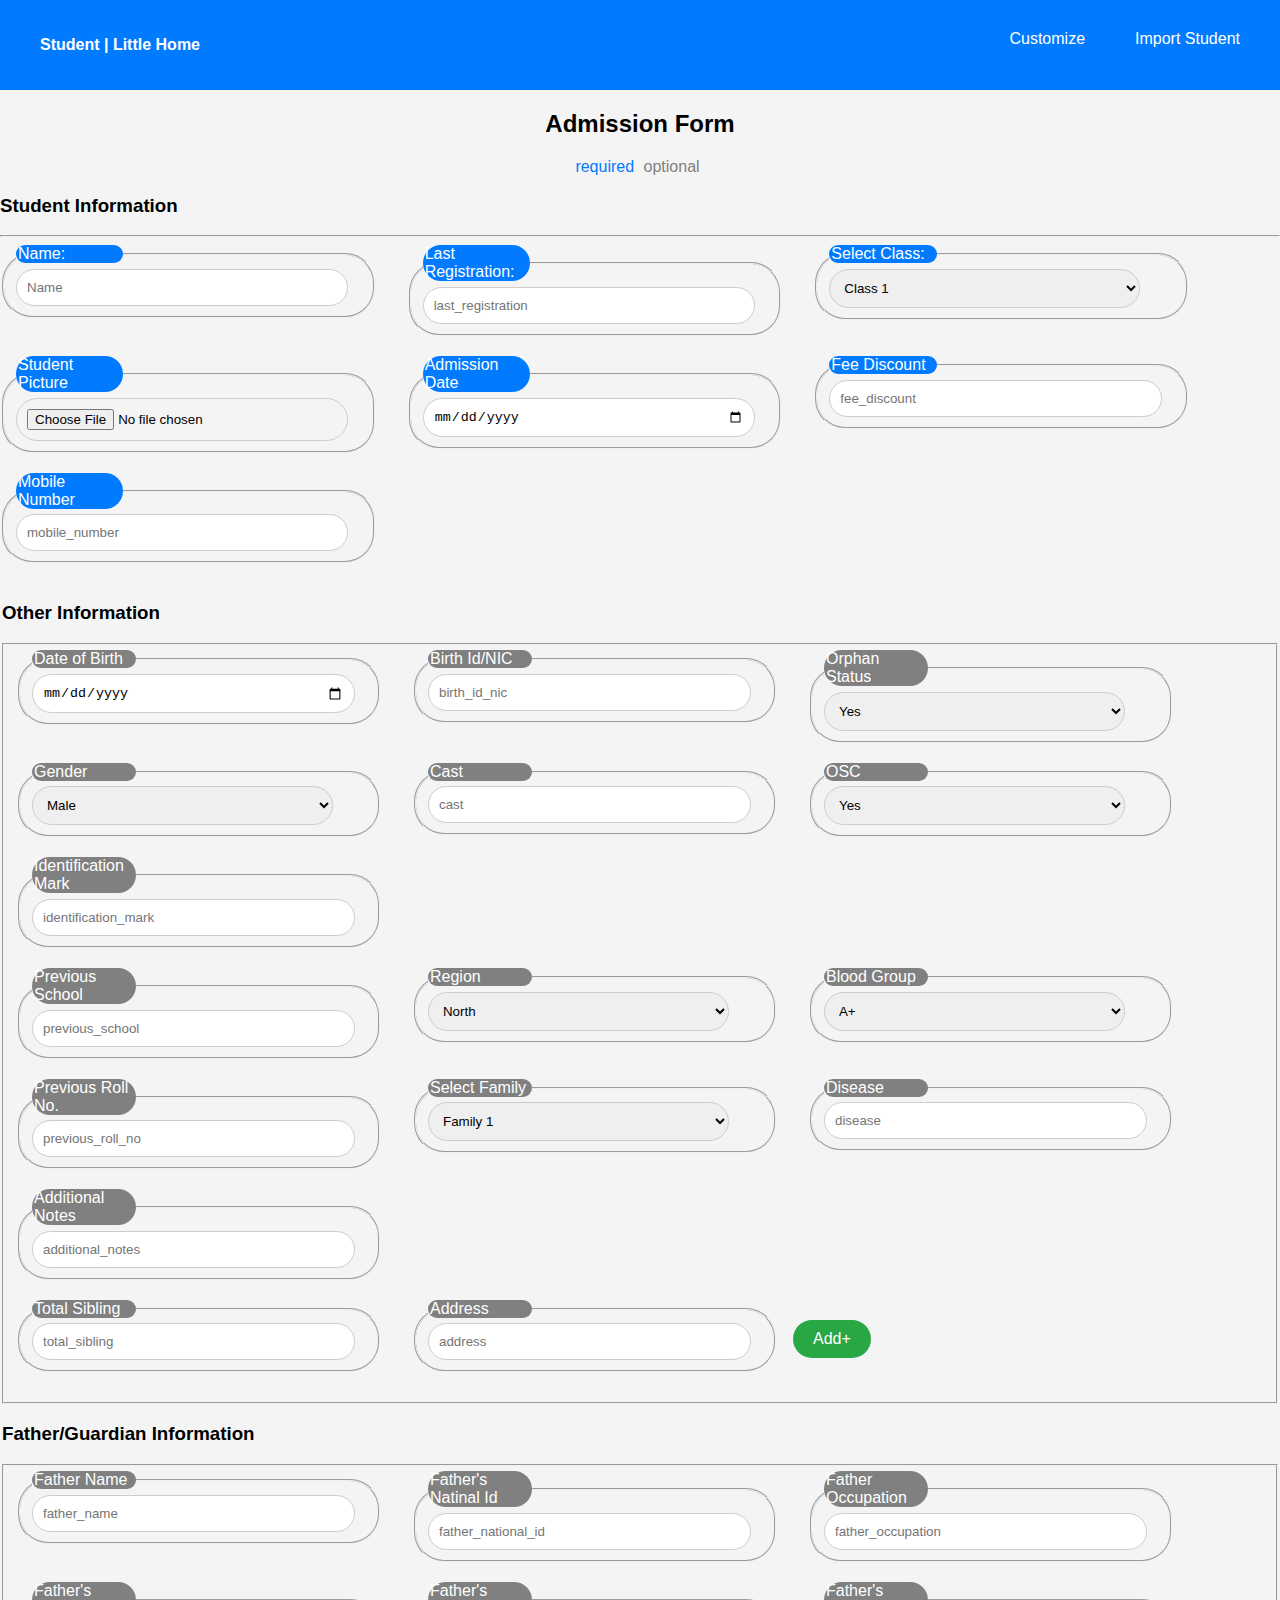
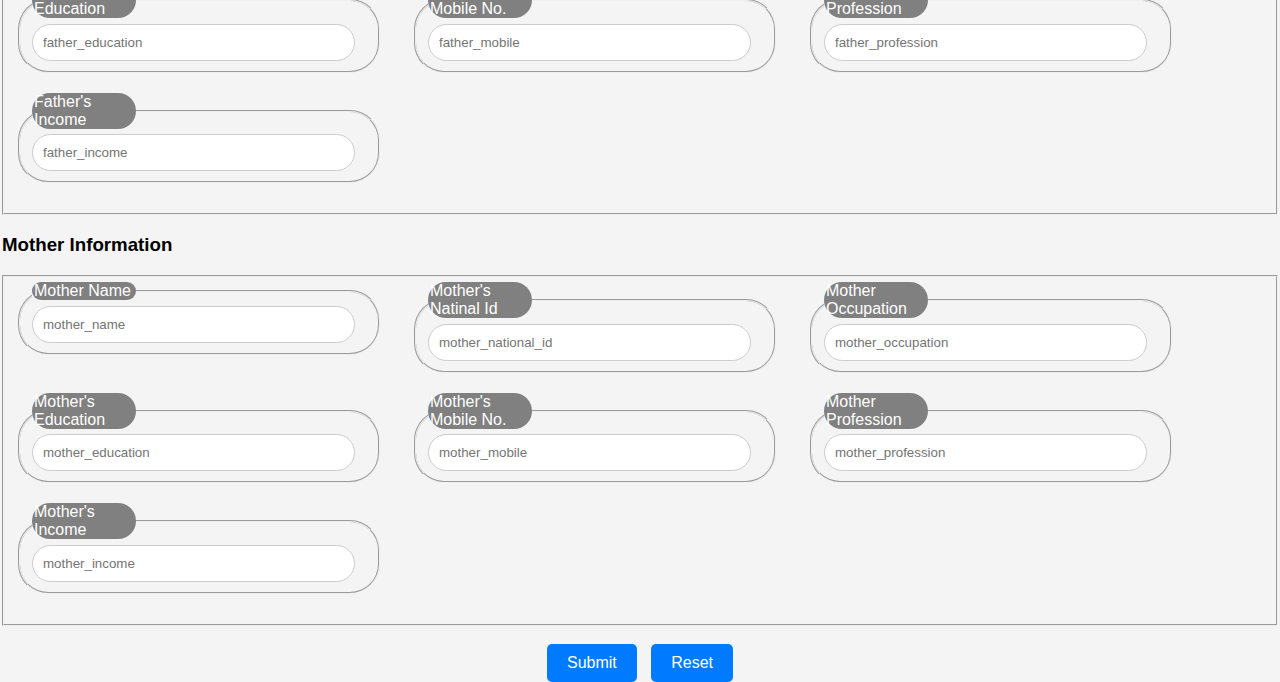
==== AdmissionForm.html @ e9326350 "First commit" ====
<!DOCTYPE html>
<html lang="en">
<head>
<meta charset="UTF-8">
<meta name="viewport" content="width=device-width, initial-scale=1.0">
<title>Admission Form</title>
<link rel="stylesheet" href="./style.css">
</head>
<body>

  <div class="header">
    <div class="curved-square">
     Student | Little Home
    </div>
    <div class="button-container">
      <button class="btn">Customize</button>
      <button class="btn">Import Student</button>
    </div>
  </div>
  

<center><h2>Admission Form</h2>

<div class="indicators">
  <span class="required">required</span><span class="indicator"></span>
  <span class="optional">optional</span><span class="indicator"></span>
</div>
</center>

<div class="admission-form">
  <form>
    <h3 class="headings">Student Information</h3>
    <hr>
      <div class="row">
        <div class="col">
          <div class="form-group">
            <fieldset class="name">
            <legend class="lg">Name:</legend>
            <input class="bor" type="text" id="student_name" name="student_name" required placeholder="Name">
          </fieldset>
          </div>
        </div>
        <div class="col">
          <div class="form-group">
            <fieldset class="name">
              <legend class="lg">Last Registration:</legend>
              <input type="text" id="last_registration" name="last_registration" required placeholder="last_registration">
            </fieldset>            
          </div>
        </div>
        <div class="col">
          <div class="form-group">
            <fieldset class="name">
            <legend class="lg">Select Class:</legend>
            <select id="class_selection" name="class_selection">
              <option value="class1">Class 1</option>
              <option value="class2">Class 2</option>
              <option value="class3">Class 3</option>
              <!-- Add more options as needed -->
            </select>
          </fieldset>
          </div>
        </div>
        <div class="col">
          <div class="form-group">
            <fieldset class="name">
            <legend class="lg">Student Picture</legend>
            <input type="file" id="student_picture" name="student_picture" accept="image/*" required placeholder="student_picture">
          </fieldset>
        </div>
        </div>
        <div class="col">
          <div class="form-group">
            <fieldset class="name">
            <legend class="lg">Admission Date</legend>
            <input type="date" id="admission_date" name="admission_date" required placeholder="admission_date">
          </fieldset>
        </div>
        </div>
        <div class="col">
          <div class="form-group">
            <fieldset class="name">
            <legend class="lg"> Fee Discount</legend>
            <input type="number" id="fee_discount" name="fee_discount" required placeholder="fee_discount">
          </fieldset>
        </div>
        </div>
        <div class="col">
          <div class="form-group">
            <fieldset class="name">
            <legend class="lg">Mobile Number</legend>
            <input type="tel" id="mobile_number" name="mobile_number" required placeholder="mobile_number">
          </fieldset>
        </div>
        </div>
      </div>
    </fieldset>
    <h3><legend>Other Information</legend></h3>
    <fieldset>
       <div class="row">
          <div class="col">
            <div class="form-group">
              <fieldset class="name">
              <legend class="gr">Date of Birth</legend>
              <input type="date" id="date_of_birth" name="date_of_birth" required placeholder="date_of_birth">
            </fieldset>
          </div>
          </div>
          <div class="col">
            <div class="form-group">
              <fieldset class="name">
              <legend class="gr"> Birth Id/NIC</legend>
              <input type="text" id="birth_id_nic" name="birth_id_nic" required placeholder="birth_id_nic">
            </fieldset>
          </div>
          </div>
          <div class="col">
            <div class="form-group">
              <fieldset class="name">
              <legend class="gr"> Orphan Status</legend>
              <select id="orphan_status" name="orphan_status">
                <option value="yes">Yes</option>
                <option value="no">No</option>
              </select>
            </fieldset>
            </div>
          </div>
          <div class="col">
            <div class="form-group">
              <fieldset class="name">
              <legend class="gr"> Gender</legend>              
              <select id="gender" name="gender">
                <option value="male">Male</option>
                <option value="female">Female</option>
                <option value="other">Other</option>
              </select>
            </fieldset>
          </div>
          </div>
          <div class="col">
            <div class="form-group">
              <fieldset class="name">
              <legend class="gr"> Cast</legend>
              <input type="text" id="cast" name="cast" required placeholder="cast">
            </fieldset>
          </div>
          </div>
          <div class="col">
            <div class="form-group">
              <fieldset class="name">
              <legend class="gr"> OSC</legend>
              <select id="osc" name="osc">
                <option value="yes">Yes</option>
                <option value="no">No</option>
              </select>
            </fieldset>
          </div>
          </div>
          <div class="col">
            <div class="form-group">
              <fieldset class="name">
              <legend class="gr"> Identification Mark</legend>
              <input type="text" id="identification_mark" name="identification_mark" required placeholder="identification_mark">
            </fieldset>
           </div>
          </div>
        </div>
        <div class="row">
          <div class="col">
            <div class="form-group">
              <fieldset class="name">
              <legend class="gr"> Previous School</legend>
              <input type="text" id="previous_school" name="previous_school" required placeholder="previous_school">
            </fieldset>
          </div>
          </div>
          <div class="col">
            <div class="form-group">
              <fieldset class="name">
              <legend class="gr"> Region</legend>
              <select id="region" name="region">
                <option value="north">North</option>
                <option value="south">South</option>
                <!-- Add more options as needed -->
              </select>
            </fieldset>
            </div>
          </div>
          <div class="col">
            <div class="form-group">
              <fieldset class="name">
              <legend class="gr"> Blood Group</legend>
              <select id="blood_group" name="blood_group">
                <option value="a_positive">A+</option>
                <option value="a_negative">A-</option>
                <!-- Add more options as needed -->
              </select>
            </fieldset>
            </div>
          </div>
          <div class="col">
            <div class="form-group">
              <fieldset class="name">
              <legend class="gr"> Previous Roll No.</legend>
              <input type="text" id="previous_roll_no" name="previous_roll_no" required placeholder="previous_roll_no">
            </fieldset>
          </div>
          </div>
          <div class="col">
            <div class="form-group">
              <fieldset class="name">
              <legend class="gr"> Select Family</legend>
              <select id="select_family" name="select_family">
                <option value="family1">Family 1</option>
                <option value="family2">Family 2</option>
                <!-- Add more options as needed -->
              </select>
            </fieldset>
            </div>
          </div>
          <div class="col">
            <div class="form-group">
              <fieldset class="name">
              <legend class="gr"> Disease</legend>
              <input type="text" id="disease" name="disease" required placeholder="disease">
              </fieldset>
            </div>
          </div>
          <div class="col">
            <div class="form-group">
              <fieldset class="name">
              <legend class="gr">Additional Notes</legend>
              <input type="text" id="additional_notes" name="additional_notes" required placeholder="additional_notes">
            </fieldset>
            </div>
          </div>
        </div>
        <div class="row">
          <div class="col">
            <div class="form-group">
              <fieldset class="name">
              <legend class="gr">Total Sibling</legend>
              <input type="number" id="total_sibling" name="total_sibling" required placeholder="total_sibling">
            </fieldset>
          </div>
          </div>
          <div class="col">
            <div class="form-group">
              <fieldset class="name">
              <legend class="gr">Address</legend>
              <input type="text" id="address" name="address" required placeholder="address">
            </fieldset>
          </div>
          </div><br>
          <div class="row">
            <div class="col">
              <button type="button" class="add-parent-btn">Add+</button>
            </div>
        </div>
        <br>
      </fieldset>
      <h3><legend>Father/Guardian Information</legend></h3>
      <fieldset>
        <div class="row">
          <div class="col">
            <div class="form-group">
              <fieldset class="name">
              <legend class="gr">Father Name</legend>
              <input type="text" id="father_name" name="father_name" required placeholder="father_name">
            </fieldset>
          </div>
          </div>
          <div class="col">
            <div class="form-group">
              <fieldset class="name">
              <legend class="gr"> Father's Natinal Id</legend>
              <input type="text" id="father_national_id" name="father_national_id" required placeholder="father_national_id">
            </fieldset>
          </div>
          </div>
          <div class="col">
            <div class="form-group">
              <fieldset class="name">
              <legend class="gr">Father Occupation</legend>
              <input type="text" id="father_occupation" name="father_occupation" required placeholder="father_occupation">
            </fieldset>
          </div>
          </div>
          <div class="col">
            <div class="form-group">
              <fieldset class="name">
              <legend class="gr">Father's Education</legend>
              <input type="text" id="father_education" name="father_education" required placeholder="father_education">
            </fieldset>
          </div>
          </div>
          <div class="col">
            <div class="form-group">
              <fieldset class="name">
              <legend class="gr">Father's Mobile No.</legend>
              <input type="tel" id="father_mobile" name="father_mobile" required placeholder="father_mobile">
            </fieldset>
          </div>
          </div>
          <div class="col">
            <div class="form-group">
              <fieldset class="name">
              <legend class="gr">Father's Profession</legend>
              <input type="text" id="father_profession" name="father_profession" required placeholder="father_profession">
            </fieldset>
          </div>
          </div>
          <div class="col">
            <div class="form-group">
              <fieldset class="name">
              <legend class="gr">Father's Income</legend>
              <input type="number" id="father_income" name="father_income" required placeholder="father_income">
            </fieldset>
          </div>
          </div>
        </div>
      </fieldset>
      <h3><legend>Mother Information</legend></h3>
      <fieldset>
        <div class="row">
          <div class="col">
            <div class="form-group">
              <fieldset class="name">
              <legend class="gr">Mother Name</legend>
              <input type="text" id="mother_name" name="mother_name" required placeholder="mother_name">
              </fieldset>
              </div>
          </div>
          <div class="col">
            <div class="form-group">
              <fieldset class="name">
              <legend class="gr">Mother's Natinal Id</legend>
              <input type="text" id="mother_national_id" name="mother_national_id" required placeholder="mother_national_id">
            </fieldset>
            </div>
          </div>
          <div class="col">
            <div class="form-group">
              <fieldset class="name">
              <legend class="gr">Mother Occupation</legend>
              <input type="text" id="mother_occupation" name="mother_occupation" required placeholder="mother_occupation">
            </fieldset>
          </div>
          </div>
          <div class="col">
            <div class="form-group">
              <fieldset class="name">
              <legend class="gr"> Mother's Education</legend>
              <input type="text" id="mother_education" name="mother_education" required placeholder="mother_education">
            </fieldset>
          </div>
          </div>
          <div class="col">
            <div class="form-group">
              <fieldset class="name">
              <legend class="gr">Mother's Mobile No.</legend>
              <input type="tel" id="mother_mobile" name="mother_mobile" required placeholder="mother_mobile">
            </fieldset>
          </div>
          </div>
          <div class="col">
            <div class="form-group">
              <fieldset class="name">
              <legend class="gr">Mother Profession</legend>
              <input type="text" id="mother_profession" name="mother_profession" required placeholder="mother_profession">
            </fieldset>
          </div>
          </div>
          <div class="col">
            <div class="form-group">
              <fieldset class="name">
             <legend class="gr">Mother's Income</legend>
              <input type="number" id="mother_income" name="mother_income" required placeholder="mother_income">
            </fieldset>
          </div>
          </div>
        </div>
      </fieldset>
      <br>
      <center>
    <button type="submit" class="btn">Submit</button>
    <button type="reset" class="btn">Reset</button>
    </center>
  </form>
</div>

</body>
</html>
---- style.css ----
body {
  font-family: Arial, sans-serif;
  background-color: #f4f4f4;
  margin: 0;
  padding: 0;
}

.header {
  background-color: #007bff;
  color: #ffffff;
  padding: 20px;
  text-align: center;
}

.header h1 {
  margin: 0;
  font-size: 24px;
}

/* Form container */
.form-container {
  max-width: 800px;
  margin: 20px auto;
  background-color: #ffffff;
  padding: 20px;
  border-radius: 10px;
  box-shadow: 0 0 10px rgba(0, 0, 0, 0.1);
}
.name{
  border-radius: 30px;
}
/* Form field styles */
.form-group {
  margin-bottom: 20px;
}

.form-group label {
  display: block;
  font-weight: bold;
}
.form-group input,
.form-group select {
  width: 100%; /* Make each input field take up the full width */
  padding: 10px;
  border: 1px solid #ccc;
  border-radius: 5px;
}


/* Buttons styles */
.btn {
  padding: 10px 20px;
  background-color: #007bff;
  color: #ffffff;
  border: none;
  border-radius: 5px;
  cursor: pointer;
  text-decoration: none;
  font-size: 16px;
  margin-right: 10px;
}

.btn:last-child {
  margin-right: 0;
}

.btn:hover {
  background-color: #0056b3;
}
  /* Style for the header */
  .header {
    display: flex;
    justify-content: space-between;
    align-items: flex-start;
    margin-bottom: 20px;
  }

  .curved-square {
    width: 200px;
    height: 50px;
    background-color: #007bff;
    color: #ffffff;
    border-radius: 25px;
    text-align: center;
    line-height: 50px;
    font-weight: bold;
    margin-right: auto;
  }

  /* Style for buttons */
  .button-container {
    display: flex;
    align-items: flex-start;
  }

  .btn {
    padding: 10px 20px;
    background-color: #007bff;
    color: #fff;
    border: none;
    border-radius: 5px;
    cursor: pointer;
    text-decoration: none;
    font-size: 16px;
    margin-right: 10px;
  }

  .btn:last-child {
    margin-right: 0;
  }

  .btn:hover {
    background-color: #0056b3;
  }

  /* Style for form fields */
  .form-group {
    margin-bottom: 20px;
  }

  .form-group label {
    display: block;
    font-weight: bold;
  }

  .form-group input,
  .form-group select {
    width: 100%;
    padding: 10px;
    border: 1px solid #ccc;
    border-radius: 5px;
  }

  /* Style for required and optional indicators */
  .indicator {
    display: inline-block;
    margin-left: 5px;
    font-weight: bold;
  }

  .required {
    color: #007bff;
  }

  .optional {
    color: #808080;
  }

  /* Style for row layout */
  .row {
    display: flex;
    flex-wrap: wrap;
    margin-right: -15px;
    margin-left: -15px;
  }

  .col {
    flex: 0 0 calc(33.333% - 30px);
    max-width: calc(33.333% - 30px);
    padding: 0 15px;
    box-sizing: border-box;
  }
  .add-parent-btn {
    background-color: #28a745;
    color: #fff;
    border: none;
    border-radius: 5px;
    padding: 10px 20px;
    cursor: pointer;
    font-size: 16px;
    margin-top: 20px;
  }

  .add-parent-btn:hover {
    background-color: #218838;
  }

  /* Style for reset button */
  .reset-btn {
    background-color: #dc3545;
    color: #fff;
    border: none;
    border-radius: 5px;
    padding: 10px 20px;
    cursor: pointer;
    font-size: 16px;
    margin-top: 20px;
  }

  .reset-btn:hover {
    background-color: #c82333;
  }
  .form-group input,
  .form-group select {
    width: 90%;
    padding: 10px;
    border: 1px solid #ccc;
    border-radius: 30px;
  }
  .add-parent-btn{
    border-radius: 30px;
  }
.lg{
  background-color: #007bff;
  border-radius: 30px;
  width: 30%;
  size: 30px;
  color: #fff;
  font-size-adjust:calc(30px);
  text-size-adjust: 30px;
  border-color: #ccc;
}  
.gr{
  background-color:#808080;
  border-radius: 30px;
  width: 30%;
  size: 30px;
  color: #fff;
}
legend .lg{
  border-radius: 30%;
}
.small-logo
{
  width: 5px; 
  height: 5px; 
  margin-right: 5px;
}
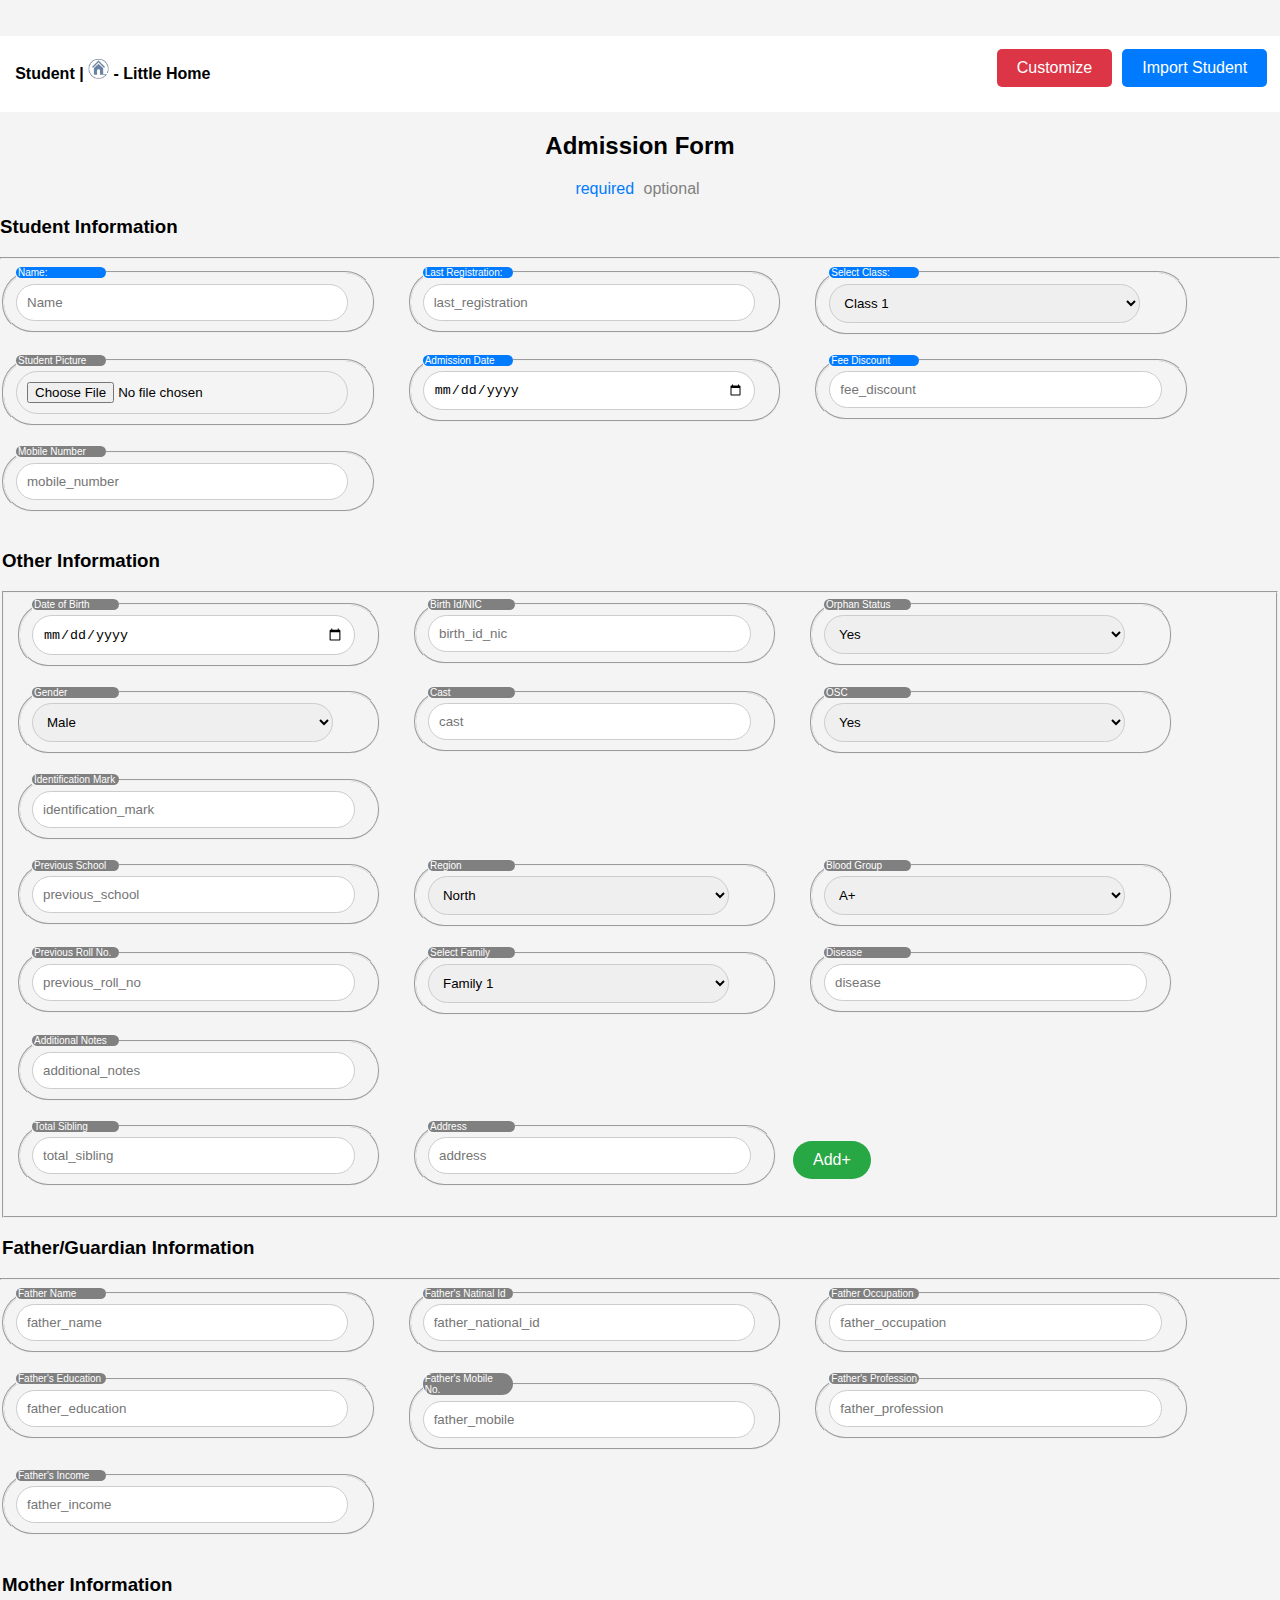
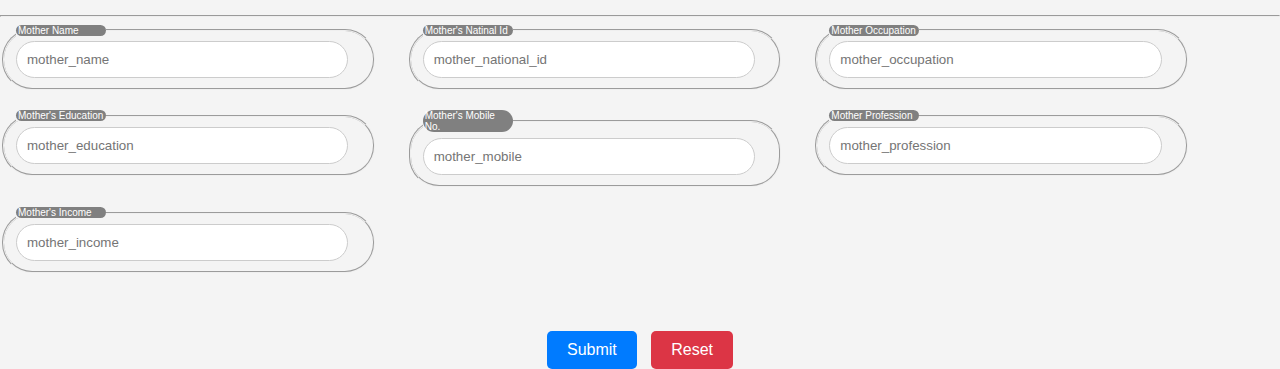
==== commit e16bc747: "updated" ====
--- a/AdmissionForm.html
+++ b/AdmissionForm.html
@@ -7,13 +7,14 @@
 <link rel="stylesheet" href="./style.css">
 </head>
 <body>
+  <br><br>
 
   <div class="header">
     <div class="curved-square">
-     Student | Little Home
+     Student | <img src="./img/Home.png" alt="img"> - Little Home
     </div>
     <div class="button-container">
-      <button class="btn">Customize</button>
+      <button class="C-btn">Customize</button>
       <button class="btn">Import Student</button>
     </div>
   </div>
@@ -64,7 +65,7 @@
         <div class="col">
           <div class="form-group">
             <fieldset class="name">
-            <legend class="lg">Student Picture</legend>
+            <legend class="gr">Student Picture</legend>
             <input type="file" id="student_picture" name="student_picture" accept="image/*" required placeholder="student_picture">
           </fieldset>
         </div>
@@ -88,7 +89,7 @@
         <div class="col">
           <div class="form-group">
             <fieldset class="name">
-            <legend class="lg">Mobile Number</legend>
+            <legend class="gr">Mobile Number</legend>
             <input type="tel" id="mobile_number" name="mobile_number" required placeholder="mobile_number">
           </fieldset>
         </div>
@@ -258,9 +259,9 @@
             </div>
         </div>
         <br>
-      </fieldset>
+    </fieldset>
       <h3><legend>Father/Guardian Information</legend></h3>
-      <fieldset>
+      <hr>
         <div class="row">
           <div class="col">
             <div class="form-group">
@@ -321,7 +322,7 @@
         </div>
       </fieldset>
       <h3><legend>Mother Information</legend></h3>
-      <fieldset>
+      <hr>
         <div class="row">
           <div class="col">
             <div class="form-group">
@@ -380,11 +381,10 @@
           </div>
           </div>
         </div>
-      </fieldset>
       <br>
       <center>
     <button type="submit" class="btn">Submit</button>
-    <button type="reset" class="btn">Reset</button>
+    <button type="reset" class="reset-btn">Reset</button>
     </center>
   </form>
 </div>
--- a/style.css
+++ b/style.css
@@ -7,7 +7,7 @@
 }
 
 .header {
-  background-color: #007bff;
+  background-color: #ecf0f4;
   color: #ffffff;
   padding: 20px;
   text-align: center;
@@ -71,18 +71,33 @@
   /* Style for the header */
   .header {
     display: flex;
+    background-color: white;
+    padding: 1%;
     justify-content: space-between;
     align-items: flex-start;
     margin-bottom: 20px;
   }
 
+  .C-btn {
+    padding: 10px 20px;
+    background-color:  #dc3545;
+    color: #ffffff;
+    border: none;
+    border-radius: 5px;
+    cursor: pointer;
+    text-decoration: none;
+    font-size: 16px;
+    margin-right: 10px;
+  }
+
+  .C-btn:hover {
+    background-color: #c82333;
+  }
+
   .curved-square {
     width: 200px;
     height: 50px;
-    background-color: #007bff;
-    color: #ffffff;
-    border-radius: 25px;
-    text-align: center;
+    color: #000000;
     line-height: 50px;
     font-weight: bold;
     margin-right: auto;
@@ -204,18 +219,19 @@
 .lg{
   background-color: #007bff;
   border-radius: 30px;
-  width: 30%;
+  width: 25%;
   size: 30px;
   color: #fff;
-  font-size-adjust:calc(30px);
-  text-size-adjust: 30px;
+  font-size: x-small;
   border-color: #ccc;
 }  
 .gr{
   background-color:#808080;
   border-radius: 30px;
-  width: 30%;
+  width: 25%;
   size: 30px;
+  color: #fff;
+  font-size: x-small;
   color: #fff;
 }
 legend .lg{
@@ -228,4 +244,6 @@
   margin-right: 5px;
 }
 
-
+img{
+  height: 40%;
+}
